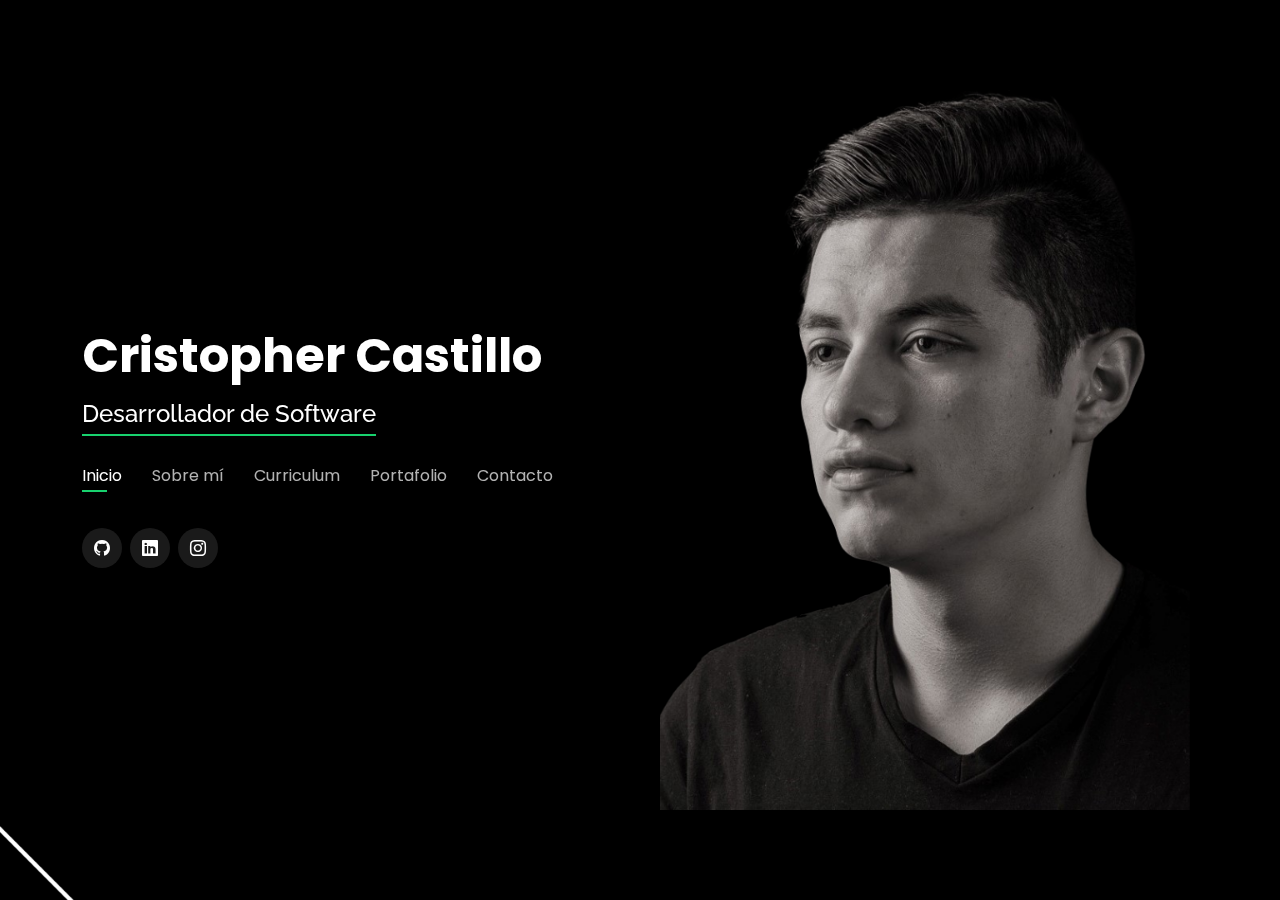
==== index.html @ c27be72d "Subir Archivos" ====
<!DOCTYPE html>
<html lang="en">

<head>
  <meta charset="utf-8">
  <meta content="width=device-width, initial-scale=1.0" name="viewport">

  <title>Cristopher Castillo</title>
  <meta content="" name="description">
  <meta content="" name="keywords">

  <!-- Favicons -->
  <link href="assets/img/portafolio.png" rel="icon">
  <link href="assets/img/apple-touch-icon.png" rel="apple-touch-icon">

  <!-- Google Fonts -->
  <link href="https://fonts.googleapis.com/css?family=Open+Sans:300,300i,400,400i,600,600i,700,700i|Raleway:300,300i,400,400i,500,500i,600,600i,700,700i|Poppins:300,300i,400,400i,500,500i,600,600i,700,700i" rel="stylesheet">

  <!-- Vendor CSS Files -->
  <link href="assets/vendor/bootstrap/css/bootstrap.min.css" rel="stylesheet">
  <link href="assets/vendor/bootstrap-icons/bootstrap-icons.css" rel="stylesheet">
  <link href="assets/vendor/boxicons/css/boxicons.min.css" rel="stylesheet">
  <link href="assets/vendor/glightbox/css/glightbox.min.css" rel="stylesheet">
  <link href="assets/vendor/remixicon/remixicon.css" rel="stylesheet">
  <link href="assets/vendor/swiper/swiper-bundle.min.css" rel="stylesheet">

  <!-- Template Main CSS File -->
  <link href="assets/css/style.css" rel="stylesheet">

</head>

<body>

  <!-- ======= Header ======= -->
  <header id="header">
    <div class="container">

      <h1><a href="index.html">Cristopher Castillo</a></h1>

      <h2><span>Desarrollador de Software</span></h2>

      <nav id="navbar" class="navbar">
        <ul>
          <li><a class="nav-link active" href="#header">Inicio</a></li>
          <li><a class="nav-link" href="#about">Sobre mí</a></li>
          <li><a class="nav-link" href="#resume">Curriculum</a></li>
          <li><a class="nav-link" href="#services">Portafolio</a></li>
          <li><a class="nav-link" href="#contact">Contacto</a></li>
        </ul>
        <i class="bi bi-list mobile-nav-toggle"></i>
      </nav><!-- .navbar -->

      <div class="social-links">
        <a href="https://github.com/Crisitow21" class="linkedin" target="_blank"><i class="bi bi-github"></i></a>
        <a href="https://www.linkedin.com/in/cristopher-castillo-0500ba196/" class="linkedin" target="_blank"><i class="bi bi-linkedin"></i></a>
        <a href="https://www.instagram.com/criiss_co/" class="instagram" target="_blank"><i class="bi bi-instagram"></i></a>
      </div>

    </div>
  </header><!-- End Header -->

  <!-- ======= About Section ======= -->
  <section id="about" class="about">

    <!-- ======= About Me ======= -->
    <div class="about-me container">

      <div class="section-title">
        <h2>Sobre mi</h2>
        <p>Acerca de mi:</p>
      </div>

      <div class="row">
        <div class="col-lg-4" data-aos="fade-right">
          <img src="assets/img/me.png" class="img-fluid" alt="">
        </div>
        <div class="col-lg-8 pt-4 pt-lg-0 content" data-aos="fade-left">
          <h3>Web Developer</h3>
          <p class="fst-italic">
            Estoy cursando mis estudios superiores como Desarrollador de Software, a la par de adquirir experiencia laboral contemporáneamente con mis estudios.
          </p>
          <div class="row">
            <div class="col-lg-6">
              <ul>
                <li><i class="bi bi-chevron-right"></i> <strong>Fecha de Nacimiento:</strong> <span>10 nov 2000</span></li>
                <li><i class="bi bi-chevron-right"></i> <strong>Ciudad:</strong> <span>Quito, Ecuador</span></li>
                <li><i class="bi bi-chevron-right"></i> <strong>Edad:</strong> <span>21</span></li>
                <li><i class="bi bi-chevron-right"></i> <strong>Titulo:</strong> <span>Tecnólogo</span></li>
              </ul>
            </div>
            <div class="col-lg-6">
              <ul>
                <li><i class="bi bi-chevron-right"></i> <strong>Mail:</strong> <span>criscastillow21@gmail.com</span></li>
                <li><i class="bi bi-chevron-right"></i> <strong>Disponibilidad:</strong> <span>Medio Tiempo</span></li>
              </ul>
            </div>
          </div>
          <p>

          </p>
        </div>
      </div>

    </div><!-- End About Me -->


    <!-- ======= Skills  ======= -->
    <div class="skills container">

      <div class="section-title">
        <h2>Habilidades</h2>
      </div>

      <div class="row skills-content">

        <div class="col-lg-6">

          <div class="progress">
            <span class="skill">HTML <i class="val">80%</i></span>
            <div class="progress-bar-wrap">
              <div class="progress-bar" role="progressbar" aria-valuenow="80" aria-valuemin="0" aria-valuemax="100"></div>
            </div>
          </div>

          <div class="progress">
            <span class="skill">CSS <i class="val">80%</i></span>
            <div class="progress-bar-wrap">
              <div class="progress-bar" role="progressbar" aria-valuenow="80" aria-valuemin="0" aria-valuemax="100"></div>
            </div>
          </div>

          <div class="progress">
            <span class="skill">JavaScript <i class="val">40%</i></span>
            <div class="progress-bar-wrap">
              <div class="progress-bar" role="progressbar" aria-valuenow="40" aria-valuemin="0" aria-valuemax="100"></div>
            </div>
          </div>

        </div>

        <div class="col-lg-6">

          <div class="progress">
            <span class="skill">PHP <i class="val">20%</i></span>
            <div class="progress-bar-wrap">
              <div class="progress-bar" role="progressbar" aria-valuenow="20" aria-valuemin="0" aria-valuemax="100"></div>
            </div>
          </div>

          <div class="progress">
            <span class="skill">Python<i class="val">30%</i></span>
            <div class="progress-bar-wrap">
              <div class="progress-bar" role="progressbar" aria-valuenow="30" aria-valuemin="0" aria-valuemax="100"></div>
            </div>
          </div>

          <div class="progress">
            <span class="skill">React<i class="val">10%</i></span>
            <div class="progress-bar-wrap">
              <div class="progress-bar" role="progressbar" aria-valuenow="10" aria-valuemin="0" aria-valuemax="100"></div>
            </div>
          </div>

        </div>

      </div>

    </div><!-- End Skills -->

    <!-- ======= Interests ======= -->
    <div class="interests container">

      <div class="section-title">
        <h2>Interests</h2>
      </div>

      <div class="row">
        <div class="col-lg-3 col-md-4">
          <div class="icon-box">
            <i class="ri-cellphone-fill" style="color: #ffbb2c;"></i>
            <h3>Tecnología</h3>
          </div>
        </div>
        <div class="col-lg-3 col-md-4 mt-4 mt-md-0">
          <div class="icon-box">
            <i class="ri-computer-fill" style="color: #5578ff;"></i>
            <h3>Mantenimiento PC</h3>
          </div>
        </div>
        <div class="col-lg-3 col-md-4 mt-4 mt-md-0">
          <div class="icon-box">
            <i class="ri-camera-line" style="color: #e80368;"></i>
            <h3>Fotografía</h3>
          </div>
        </div>
        <div class="col-lg-3 col-md-4 mt-4 mt-lg-0">
          <div class="icon-box">
            <i class="ri-paint-brush-line" style="color: #e361ff;"></i>
            <h3>Arte</h3>
          </div>
        </div>
        <div class="col-lg-3 col-md-4 mt-4">
          <div class="icon-box">
            <i class="ri-money-dollar-box-line" style="color: #47aeff;"></i>
            <h3>Economía</h3>
          </div>
        </div>
        <div class="col-lg-3 col-md-4 mt-4">
          <div class="icon-box">
            <i class="ri-account-box-line" style="color: #ffa76e;"></i>
            <h3>Contabilidad</h3>
          </div>
        </div>
        <div class="col-lg-3 col-md-4 mt-4">
          <div class="icon-box">
            <i class="ri-briefcase-3-line" style="color: #11dbcf;"></i>
            <h3>Política</h3>
          </div>
        </div>
        <div class="col-lg-3 col-md-4 mt-4">
          <div class="icon-box">
            <i class="ri-music-line" style="color: #969696;"></i>
            <h3>Música</h3>
          </div>
        </div>
      </div>

    </div><!-- End Interests -->

  </section><!-- End About Section -->

  <!-- ======= Resume Section ======= -->
  <section id="resume" class="resume">
    <div class="container">

      <div class="section-title">
        <h2>Curriculum</h2>
        <p>Revisa mi curriculum</p>
      </div>

      <div class="row">
        <div class="col-lg-6">
          <h3 class="resume-title">Resumen</h3>
          <div class="resume-item pb-0">
            <h4>Front End</h4>
            <p><em>Responsable de definir la interfaz gráfica para hacerla atractiva al usuario, atrayendo tráfico al sitio.</em></p>
          </div>

          <h3 class="resume-title">Education</h3>
          <div class="resume-item">
            <h4>Tecnología en Desarrollo de Software</h4>
            <h5>2020 - Actualidad</h5>
            <p><em>Instituto Superior Para el Desarrollo</em></p>
            <p>Quito, Ecuador</p>
          </div>
          <div class="resume-item">
            <h4>Certificado de Inglés</h4>
            <h5>2019 - 2019</h5>
            <p><em>ULearn English School Dublin</em></p>
            <p>Dublín, Irlanda</p>
          </div>
          <div class="resume-item">
            <h4>JavaScript</h4>
            <h5>2021 - 2022</h5>
            <p><em>Udemy</em></p>
            <p>Virtual</p>
          </div>
        </div>
        <div class="col-lg-6">
          <h3 class="resume-title">Experiencia Profesional</h3>
          <div class="resume-item">
            <h4>Work Experience</h4>
            <h5>2019 - 2019</h5>
            <p>EVROS Tecnology Group</p>
            <p>
              <p><em>Dublín, Irlanda</em></p>
            <ul>
              <li>	Managed Services: Resolver problemas de los clientes</li>
              <li>	Digital Planet: Servicio de guardar información en la nube</li>
              <li>	Share Point & App Develpment: Programación de apps</li>
            </ul>
            </p>
          </div>
          <div class="resume-item">
            <h4>Desarrollador Front End</h4>
            <h5>2021 - 2021</h5>
            <p>PCnub</p>
            <p>
              <p><em>Quito, Ecuador</em></p>
            <ul>
              <li>React-CSS: Trabajo en Proyecto POS para restaurantes</li>
              <li>Laravel: Trabajo en Proyecto POS para restautantes</li>
              <li>C# Dedicado: a la conexión de APIs</li>
            </ul>
            </p>
          </div>
          <div class="resume-item">
            <h4>Desarrollador Front End</h4>
            <h5>2021 - 2021</h5>
            <p>GetSoft</p>
            <p>
              <p><em>Quito, Ecuador</em></p>
            <ul>
              <li>HTML: Reportes para clínicas, vistas para la página principal</li>
              <li>JavaScript: Funcionalidades de las páginas</li>
              <li>PHP: Muy básico para la conexión a bases de datos</li>
            </ul>
            </p>
          </div>
        </div>
      </div>

    </div>
  </section><!-- End Resume Section -->

  <!-- ======= Services Section ======= -->
  <section id="services" class="services">
    <div class="container">

      <div class="section-title">
        <h2>Portafolio</h2>
        <p>Mis Proyectos:</p>
      </div>

      <div class="row">
        <a href="calculadora/index.html" target="_blank" style="cursor: pointer;">
        <div class="col-lg-4 col-md-6 d-flex align-items-stretch">
          <div class="icon-box">
            <div class="icon"><i class="bx bxs-calculator"></i></div>
            <h4>Calculadora</h4>
            <p>Calculadora hecha con HTML, CSS y JAVASCRIPT</p>
          </div>
        </a>
        </div>

      </div>

    </div>
  </section><!-- End Services Section -->

  <!-- ======= Contact Section ======= -->
  <section id="contact" class="contact">
    <div class="container">

      <div class="section-title">
        <h2>Contacto</h2>
        <p>Contactame</p>
      </div>

      <div class="row mt-2">

        <div class="col-md-6 d-flex align-items-stretch">
          <div class="info-box">
            <i class="bx bx-envelope"></i>
            <h3>Mail</h3>
            <p>criscastillow21@gmail.com</p>
          </div>
        </div>

        <div class="col-md-6 mt-4 mt-md-0 d-flex align-items-stretch">
          <div class="info-box">
            <i class="bx bx-share-alt"></i>
            <h3>Social Profiles</h3>
            <div class="social-links">
              <a href="https://www.linkedin.com/in/cristopher-castillo-0500ba196/" class="linkedin" target="_blank"><i class="bi bi-linkedin"></i></a>
            </div>
          </div>
        </div>
      </div>

    </div>
  </section><!-- End Contact Section -->


  <!-- Vendor JS Files -->
  <script src="assets/vendor/purecounter/purecounter.js"></script>
  <script src="assets/vendor/bootstrap/js/bootstrap.bundle.min.js"></script>
  <script src="assets/vendor/glightbox/js/glightbox.min.js"></script>
  <script src="assets/vendor/isotope-layout/isotope.pkgd.min.js"></script>
  <script src="assets/vendor/swiper/swiper-bundle.min.js"></script>
  <script src="assets/vendor/waypoints/noframework.waypoints.js"></script>
  <script src="assets/vendor/php-email-form/validate.js"></script>

  <!-- Template Main JS File -->
  <script src="assets/js/main.js"></script>

</body>

</html>
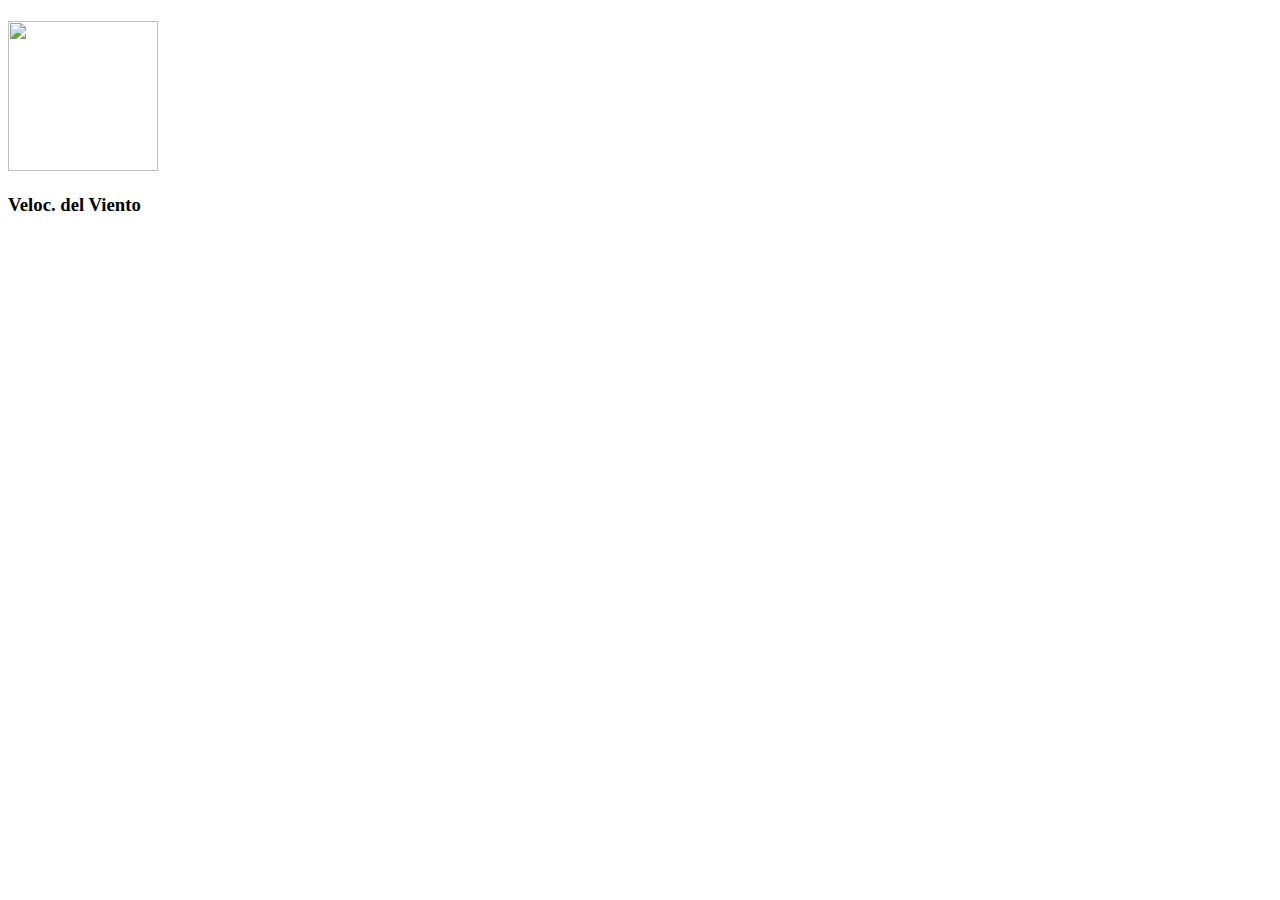
==== commit 054825f7: "AppClima" ====
--- a/index.html
+++ b/index.html
@@ -1,389 +1,28 @@
 <!DOCTYPE html>
 <html lang="en">
-
 <head>
-  <meta charset="utf-8">
-  <meta content="width=device-width, initial-scale=1.0" name="viewport">
-
-  <title>Cristopher Castillo</title>
-  <meta content="" name="description">
-  <meta content="" name="keywords">
-
-  <!-- Favicons -->
-  <link href="assets/img/portafolio.png" rel="icon">
-  <link href="assets/img/apple-touch-icon.png" rel="apple-touch-icon">
-
-  <!-- Google Fonts -->
-  <link href="https://fonts.googleapis.com/css?family=Open+Sans:300,300i,400,400i,600,600i,700,700i|Raleway:300,300i,400,400i,500,500i,600,600i,700,700i|Poppins:300,300i,400,400i,500,500i,600,600i,700,700i" rel="stylesheet">
-
-  <!-- Vendor CSS Files -->
-  <link href="assets/vendor/bootstrap/css/bootstrap.min.css" rel="stylesheet">
-  <link href="assets/vendor/bootstrap-icons/bootstrap-icons.css" rel="stylesheet">
-  <link href="assets/vendor/boxicons/css/boxicons.min.css" rel="stylesheet">
-  <link href="assets/vendor/glightbox/css/glightbox.min.css" rel="stylesheet">
-  <link href="assets/vendor/remixicon/remixicon.css" rel="stylesheet">
-  <link href="assets/vendor/swiper/swiper-bundle.min.css" rel="stylesheet">
-
-  <!-- Template Main CSS File -->
-  <link href="assets/css/style.css" rel="stylesheet">
-
+    <meta charset="UTF-8">
+    <meta http-equiv="X-UA-Compatible" content="IE=edge">
+    <meta name="viewport" content="width=device-width, initial-scale=1.0">
+    <title>CLIMA</title>
+    <link rel="stylesheet" href="style.css">
+    <link href="animated/day.svg" rel="icon">
 </head>
-
 <body>
-
-  <!-- ======= Header ======= -->
-  <header id="header">
-    <div class="container">
-
-      <h1><a href="index.html">Cristopher Castillo</a></h1>
-
-      <h2><span>Desarrollador de Software</span></h2>
-
-      <nav id="navbar" class="navbar">
-        <ul>
-          <li><a class="nav-link active" href="#header">Inicio</a></li>
-          <li><a class="nav-link" href="#about">Sobre mí</a></li>
-          <li><a class="nav-link" href="#resume">Curriculum</a></li>
-          <li><a class="nav-link" href="#services">Portafolio</a></li>
-          <li><a class="nav-link" href="#contact">Contacto</a></li>
-        </ul>
-        <i class="bi bi-list mobile-nav-toggle"></i>
-      </nav><!-- .navbar -->
-
-      <div class="social-links">
-        <a href="https://github.com/Crisitow21" class="linkedin" target="_blank"><i class="bi bi-github"></i></a>
-        <a href="https://www.linkedin.com/in/cristopher-castillo-0500ba196/" class="linkedin" target="_blank"><i class="bi bi-linkedin"></i></a>
-        <a href="https://www.instagram.com/criiss_co/" class="instagram" target="_blank"><i class="bi bi-instagram"></i></a>
-      </div>
-
+    <div id="contenedor">
+        <div id="caja1">
+            <h1 id="temperatura-valor"></h1>
+            <h1 id="temperatura-descripcion"></h1>
+        </div>
+        <div id="caja2">
+            <h2 id="ubicacion"></h2>
+            <img id="icono-animado" src="" alt="" width="150" height="150">
+        </div>
+        <div id="caja3">
+            <h3>Veloc. del Viento</h3>
+            <h1 id="viento-velocidad"></h1>
+        </div>
     </div>
-  </header><!-- End Header -->
-
-  <!-- ======= About Section ======= -->
-  <section id="about" class="about">
-
-    <!-- ======= About Me ======= -->
-    <div class="about-me container">
-
-      <div class="section-title">
-        <h2>Sobre mi</h2>
-        <p>Acerca de mi:</p>
-      </div>
-
-      <div class="row">
-        <div class="col-lg-4" data-aos="fade-right">
-          <img src="assets/img/me.png" class="img-fluid" alt="">
-        </div>
-        <div class="col-lg-8 pt-4 pt-lg-0 content" data-aos="fade-left">
-          <h3>Web Developer</h3>
-          <p class="fst-italic">
-            Estoy cursando mis estudios superiores como Desarrollador de Software, a la par de adquirir experiencia laboral contemporáneamente con mis estudios.
-          </p>
-          <div class="row">
-            <div class="col-lg-6">
-              <ul>
-                <li><i class="bi bi-chevron-right"></i> <strong>Fecha de Nacimiento:</strong> <span>10 nov 2000</span></li>
-                <li><i class="bi bi-chevron-right"></i> <strong>Ciudad:</strong> <span>Quito, Ecuador</span></li>
-                <li><i class="bi bi-chevron-right"></i> <strong>Edad:</strong> <span>21</span></li>
-                <li><i class="bi bi-chevron-right"></i> <strong>Titulo:</strong> <span>Tecnólogo</span></li>
-              </ul>
-            </div>
-            <div class="col-lg-6">
-              <ul>
-                <li><i class="bi bi-chevron-right"></i> <strong>Mail:</strong> <span>criscastillow21@gmail.com</span></li>
-                <li><i class="bi bi-chevron-right"></i> <strong>Disponibilidad:</strong> <span>Medio Tiempo</span></li>
-              </ul>
-            </div>
-          </div>
-          <p>
-
-          </p>
-        </div>
-      </div>
-
-    </div><!-- End About Me -->
-
-
-    <!-- ======= Skills  ======= -->
-    <div class="skills container">
-
-      <div class="section-title">
-        <h2>Habilidades</h2>
-      </div>
-
-      <div class="row skills-content">
-
-        <div class="col-lg-6">
-
-          <div class="progress">
-            <span class="skill">HTML <i class="val">80%</i></span>
-            <div class="progress-bar-wrap">
-              <div class="progress-bar" role="progressbar" aria-valuenow="80" aria-valuemin="0" aria-valuemax="100"></div>
-            </div>
-          </div>
-
-          <div class="progress">
-            <span class="skill">CSS <i class="val">80%</i></span>
-            <div class="progress-bar-wrap">
-              <div class="progress-bar" role="progressbar" aria-valuenow="80" aria-valuemin="0" aria-valuemax="100"></div>
-            </div>
-          </div>
-
-          <div class="progress">
-            <span class="skill">JavaScript <i class="val">40%</i></span>
-            <div class="progress-bar-wrap">
-              <div class="progress-bar" role="progressbar" aria-valuenow="40" aria-valuemin="0" aria-valuemax="100"></div>
-            </div>
-          </div>
-
-        </div>
-
-        <div class="col-lg-6">
-
-          <div class="progress">
-            <span class="skill">PHP <i class="val">20%</i></span>
-            <div class="progress-bar-wrap">
-              <div class="progress-bar" role="progressbar" aria-valuenow="20" aria-valuemin="0" aria-valuemax="100"></div>
-            </div>
-          </div>
-
-          <div class="progress">
-            <span class="skill">Python<i class="val">30%</i></span>
-            <div class="progress-bar-wrap">
-              <div class="progress-bar" role="progressbar" aria-valuenow="30" aria-valuemin="0" aria-valuemax="100"></div>
-            </div>
-          </div>
-
-          <div class="progress">
-            <span class="skill">React<i class="val">10%</i></span>
-            <div class="progress-bar-wrap">
-              <div class="progress-bar" role="progressbar" aria-valuenow="10" aria-valuemin="0" aria-valuemax="100"></div>
-            </div>
-          </div>
-
-        </div>
-
-      </div>
-
-    </div><!-- End Skills -->
-
-    <!-- ======= Interests ======= -->
-    <div class="interests container">
-
-      <div class="section-title">
-        <h2>Interests</h2>
-      </div>
-
-      <div class="row">
-        <div class="col-lg-3 col-md-4">
-          <div class="icon-box">
-            <i class="ri-cellphone-fill" style="color: #ffbb2c;"></i>
-            <h3>Tecnología</h3>
-          </div>
-        </div>
-        <div class="col-lg-3 col-md-4 mt-4 mt-md-0">
-          <div class="icon-box">
-            <i class="ri-computer-fill" style="color: #5578ff;"></i>
-            <h3>Mantenimiento PC</h3>
-          </div>
-        </div>
-        <div class="col-lg-3 col-md-4 mt-4 mt-md-0">
-          <div class="icon-box">
-            <i class="ri-camera-line" style="color: #e80368;"></i>
-            <h3>Fotografía</h3>
-          </div>
-        </div>
-        <div class="col-lg-3 col-md-4 mt-4 mt-lg-0">
-          <div class="icon-box">
-            <i class="ri-paint-brush-line" style="color: #e361ff;"></i>
-            <h3>Arte</h3>
-          </div>
-        </div>
-        <div class="col-lg-3 col-md-4 mt-4">
-          <div class="icon-box">
-            <i class="ri-money-dollar-box-line" style="color: #47aeff;"></i>
-            <h3>Economía</h3>
-          </div>
-        </div>
-        <div class="col-lg-3 col-md-4 mt-4">
-          <div class="icon-box">
-            <i class="ri-account-box-line" style="color: #ffa76e;"></i>
-            <h3>Contabilidad</h3>
-          </div>
-        </div>
-        <div class="col-lg-3 col-md-4 mt-4">
-          <div class="icon-box">
-            <i class="ri-briefcase-3-line" style="color: #11dbcf;"></i>
-            <h3>Política</h3>
-          </div>
-        </div>
-        <div class="col-lg-3 col-md-4 mt-4">
-          <div class="icon-box">
-            <i class="ri-music-line" style="color: #969696;"></i>
-            <h3>Música</h3>
-          </div>
-        </div>
-      </div>
-
-    </div><!-- End Interests -->
-
-  </section><!-- End About Section -->
-
-  <!-- ======= Resume Section ======= -->
-  <section id="resume" class="resume">
-    <div class="container">
-
-      <div class="section-title">
-        <h2>Curriculum</h2>
-        <p>Revisa mi curriculum</p>
-      </div>
-
-      <div class="row">
-        <div class="col-lg-6">
-          <h3 class="resume-title">Resumen</h3>
-          <div class="resume-item pb-0">
-            <h4>Front End</h4>
-            <p><em>Responsable de definir la interfaz gráfica para hacerla atractiva al usuario, atrayendo tráfico al sitio.</em></p>
-          </div>
-
-          <h3 class="resume-title">Education</h3>
-          <div class="resume-item">
-            <h4>Tecnología en Desarrollo de Software</h4>
-            <h5>2020 - Actualidad</h5>
-            <p><em>Instituto Superior Para el Desarrollo</em></p>
-            <p>Quito, Ecuador</p>
-          </div>
-          <div class="resume-item">
-            <h4>Certificado de Inglés</h4>
-            <h5>2019 - 2019</h5>
-            <p><em>ULearn English School Dublin</em></p>
-            <p>Dublín, Irlanda</p>
-          </div>
-          <div class="resume-item">
-            <h4>JavaScript</h4>
-            <h5>2021 - 2022</h5>
-            <p><em>Udemy</em></p>
-            <p>Virtual</p>
-          </div>
-        </div>
-        <div class="col-lg-6">
-          <h3 class="resume-title">Experiencia Profesional</h3>
-          <div class="resume-item">
-            <h4>Work Experience</h4>
-            <h5>2019 - 2019</h5>
-            <p>EVROS Tecnology Group</p>
-            <p>
-              <p><em>Dublín, Irlanda</em></p>
-            <ul>
-              <li>	Managed Services: Resolver problemas de los clientes</li>
-              <li>	Digital Planet: Servicio de guardar información en la nube</li>
-              <li>	Share Point & App Develpment: Programación de apps</li>
-            </ul>
-            </p>
-          </div>
-          <div class="resume-item">
-            <h4>Desarrollador Front End</h4>
-            <h5>2021 - 2021</h5>
-            <p>PCnub</p>
-            <p>
-              <p><em>Quito, Ecuador</em></p>
-            <ul>
-              <li>React-CSS: Trabajo en Proyecto POS para restaurantes</li>
-              <li>Laravel: Trabajo en Proyecto POS para restautantes</li>
-              <li>C# Dedicado: a la conexión de APIs</li>
-            </ul>
-            </p>
-          </div>
-          <div class="resume-item">
-            <h4>Desarrollador Front End</h4>
-            <h5>2021 - 2021</h5>
-            <p>GetSoft</p>
-            <p>
-              <p><em>Quito, Ecuador</em></p>
-            <ul>
-              <li>HTML: Reportes para clínicas, vistas para la página principal</li>
-              <li>JavaScript: Funcionalidades de las páginas</li>
-              <li>PHP: Muy básico para la conexión a bases de datos</li>
-            </ul>
-            </p>
-          </div>
-        </div>
-      </div>
-
-    </div>
-  </section><!-- End Resume Section -->
-
-  <!-- ======= Services Section ======= -->
-  <section id="services" class="services">
-    <div class="container">
-
-      <div class="section-title">
-        <h2>Portafolio</h2>
-        <p>Mis Proyectos:</p>
-      </div>
-
-      <div class="row">
-        <a href="calculadora/index.html" target="_blank" style="cursor: pointer;">
-        <div class="col-lg-4 col-md-6 d-flex align-items-stretch">
-          <div class="icon-box">
-            <div class="icon"><i class="bx bxs-calculator"></i></div>
-            <h4>Calculadora</h4>
-            <p>Calculadora hecha con HTML, CSS y JAVASCRIPT</p>
-          </div>
-        </a>
-        </div>
-
-      </div>
-
-    </div>
-  </section><!-- End Services Section -->
-
-  <!-- ======= Contact Section ======= -->
-  <section id="contact" class="contact">
-    <div class="container">
-
-      <div class="section-title">
-        <h2>Contacto</h2>
-        <p>Contactame</p>
-      </div>
-
-      <div class="row mt-2">
-
-        <div class="col-md-6 d-flex align-items-stretch">
-          <div class="info-box">
-            <i class="bx bx-envelope"></i>
-            <h3>Mail</h3>
-            <p>criscastillow21@gmail.com</p>
-          </div>
-        </div>
-
-        <div class="col-md-6 mt-4 mt-md-0 d-flex align-items-stretch">
-          <div class="info-box">
-            <i class="bx bx-share-alt"></i>
-            <h3>Social Profiles</h3>
-            <div class="social-links">
-              <a href="https://www.linkedin.com/in/cristopher-castillo-0500ba196/" class="linkedin" target="_blank"><i class="bi bi-linkedin"></i></a>
-            </div>
-          </div>
-        </div>
-      </div>
-
-    </div>
-  </section><!-- End Contact Section -->
-
-
-  <!-- Vendor JS Files -->
-  <script src="assets/vendor/purecounter/purecounter.js"></script>
-  <script src="assets/vendor/bootstrap/js/bootstrap.bundle.min.js"></script>
-  <script src="assets/vendor/glightbox/js/glightbox.min.js"></script>
-  <script src="assets/vendor/isotope-layout/isotope.pkgd.min.js"></script>
-  <script src="assets/vendor/swiper/swiper-bundle.min.js"></script>
-  <script src="assets/vendor/waypoints/noframework.waypoints.js"></script>
-  <script src="assets/vendor/php-email-form/validate.js"></script>
-
-  <!-- Template Main JS File -->
-  <script src="assets/js/main.js"></script>
-
+    <script src="app.js"></script>
 </body>
-
-</html>+</html>
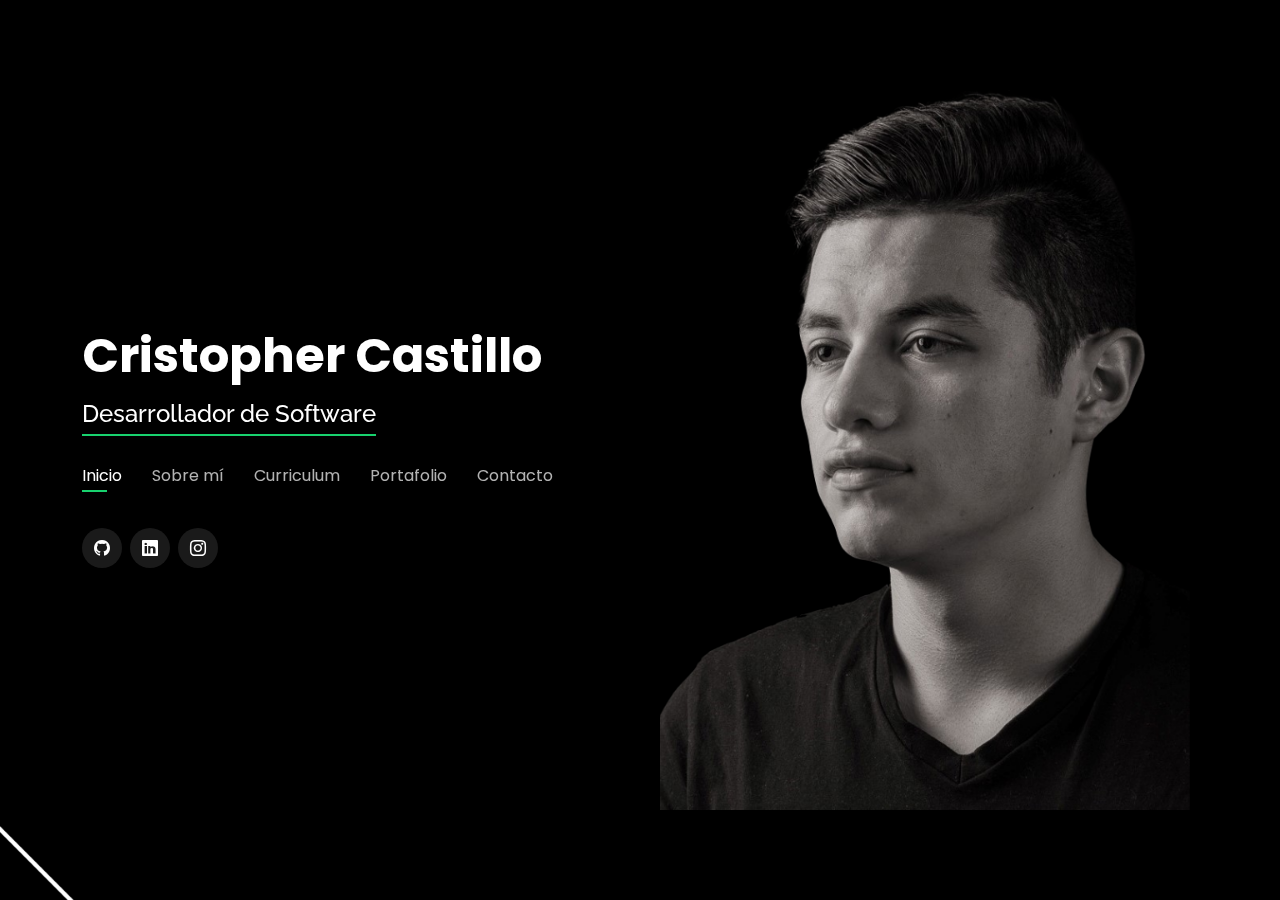
==== commit 64144340: "Clima" ====
--- a/index.html
+++ b/index.html
@@ -1,28 +1,413 @@
 <!DOCTYPE html>
 <html lang="en">
+
 <head>
-    <meta charset="UTF-8">
-    <meta http-equiv="X-UA-Compatible" content="IE=edge">
-    <meta name="viewport" content="width=device-width, initial-scale=1.0">
-    <title>CLIMA</title>
-    <link rel="stylesheet" href="style.css">
-    <link href="animated/day.svg" rel="icon">
+  <meta charset="utf-8">
+  <meta content="width=device-width, initial-scale=1.0" name="viewport">
+
+  <title>Cristopher Castillo</title>
+  <meta content="" name="description">
+  <meta content="" name="keywords">
+
+  <!-- Favicons -->
+  <link href="assets/img/portafolio.png" rel="icon">
+  <link href="assets/img/apple-touch-icon.png" rel="apple-touch-icon">
+
+  <!-- Google Fonts -->
+  <link
+    href="https://fonts.googleapis.com/css?family=Open+Sans:300,300i,400,400i,600,600i,700,700i|Raleway:300,300i,400,400i,500,500i,600,600i,700,700i|Poppins:300,300i,400,400i,500,500i,600,600i,700,700i"
+    rel="stylesheet">
+
+  <!-- Vendor CSS Files -->
+  <link href="assets/vendor/bootstrap/css/bootstrap.min.css" rel="stylesheet">
+  <link href="assets/vendor/bootstrap-icons/bootstrap-icons.css" rel="stylesheet">
+  <link href="assets/vendor/boxicons/css/boxicons.min.css" rel="stylesheet">
+  <link href="assets/vendor/glightbox/css/glightbox.min.css" rel="stylesheet">
+  <link href="assets/vendor/remixicon/remixicon.css" rel="stylesheet">
+  <link href="assets/vendor/swiper/swiper-bundle.min.css" rel="stylesheet">
+
+  <!-- Template Main CSS File -->
+  <link href="assets/css/style.css" rel="stylesheet">
+
 </head>
+
 <body>
-    <div id="contenedor">
-        <div id="caja1">
-            <h1 id="temperatura-valor"></h1>
-            <h1 id="temperatura-descripcion"></h1>
-        </div>
-        <div id="caja2">
-            <h2 id="ubicacion"></h2>
-            <img id="icono-animado" src="" alt="" width="150" height="150">
-        </div>
-        <div id="caja3">
-            <h3>Veloc. del Viento</h3>
-            <h1 id="viento-velocidad"></h1>
-        </div>
+
+  <!-- ======= Header ======= -->
+  <header id="header">
+    <div class="container">
+
+      <h1><a href="index.html">Cristopher Castillo</a></h1>
+
+      <h2><span>Desarrollador de Software</span></h2>
+
+      <nav id="navbar" class="navbar">
+        <ul>
+          <li><a class="nav-link active" href="#header">Inicio</a></li>
+          <li><a class="nav-link" href="#about">Sobre mí</a></li>
+          <li><a class="nav-link" href="#resume">Curriculum</a></li>
+          <li><a class="nav-link" href="#services">Portafolio</a></li>
+          <li><a class="nav-link" href="#contact">Contacto</a></li>
+        </ul>
+        <i class="bi bi-list mobile-nav-toggle"></i>
+      </nav><!-- .navbar -->
+
+      <div class="social-links">
+        <a href="https://github.com/Crisitow21" class="linkedin" target="_blank"><i class="bi bi-github"></i></a>
+        <a href="https://www.linkedin.com/in/cristopher-castillo-0500ba196/" class="linkedin" target="_blank"><i
+            class="bi bi-linkedin"></i></a>
+        <a href="https://www.instagram.com/criiss_co/" class="instagram" target="_blank"><i
+            class="bi bi-instagram"></i></a>
+      </div>
+
     </div>
-    <script src="app.js"></script>
+  </header><!-- End Header -->
+
+  <!-- ======= About Section ======= -->
+  <section id="about" class="about">
+
+    <!-- ======= About Me ======= -->
+    <div class="about-me container">
+
+      <div class="section-title">
+        <h2>Sobre mi</h2>
+        <p>Acerca de mi:</p>
+      </div>
+
+      <div class="row">
+        <div class="col-lg-4" data-aos="fade-right">
+          <img src="assets/img/me.png" class="img-fluid" alt="">
+        </div>
+        <div class="col-lg-8 pt-4 pt-lg-0 content" data-aos="fade-left">
+          <h3>Web Developer</h3>
+          <p class="fst-italic">
+            Estoy cursando mis estudios superiores como Desarrollador de Software, a la par de adquirir experiencia
+            laboral contemporáneamente con mis estudios.
+          </p>
+          <div class="row">
+            <div class="col-lg-6">
+              <ul>
+                <li><i class="bi bi-chevron-right"></i> <strong>Fecha de Nacimiento:</strong> <span>10 nov 2000</span>
+                </li>
+                <li><i class="bi bi-chevron-right"></i> <strong>Ciudad:</strong> <span>Quito, Ecuador</span></li>
+                <li><i class="bi bi-chevron-right"></i> <strong>Edad:</strong> <span>21</span></li>
+                <li><i class="bi bi-chevron-right"></i> <strong>Titulo:</strong> <span>Tecnólogo</span></li>
+              </ul>
+            </div>
+            <div class="col-lg-6">
+              <ul>
+                <li><i class="bi bi-chevron-right"></i> <strong>Mail:</strong> <span>criscastillow21@gmail.com</span>
+                </li>
+                <li><i class="bi bi-chevron-right"></i> <strong>Disponibilidad:</strong> <span>Medio Tiempo</span></li>
+              </ul>
+            </div>
+          </div>
+          <p>
+
+          </p>
+        </div>
+      </div>
+
+    </div><!-- End About Me -->
+
+
+    <!-- ======= Skills  ======= -->
+    <div class="skills container">
+
+      <div class="section-title">
+        <h2>Habilidades</h2>
+      </div>
+
+      <div class="row skills-content">
+
+        <div class="col-lg-6">
+
+          <div class="progress">
+            <span class="skill">HTML <i class="val">80%</i></span>
+            <div class="progress-bar-wrap">
+              <div class="progress-bar" role="progressbar" aria-valuenow="80" aria-valuemin="0" aria-valuemax="100">
+              </div>
+            </div>
+          </div>
+
+          <div class="progress">
+            <span class="skill">CSS <i class="val">80%</i></span>
+            <div class="progress-bar-wrap">
+              <div class="progress-bar" role="progressbar" aria-valuenow="80" aria-valuemin="0" aria-valuemax="100">
+              </div>
+            </div>
+          </div>
+
+          <div class="progress">
+            <span class="skill">JavaScript <i class="val">40%</i></span>
+            <div class="progress-bar-wrap">
+              <div class="progress-bar" role="progressbar" aria-valuenow="40" aria-valuemin="0" aria-valuemax="100">
+              </div>
+            </div>
+          </div>
+
+        </div>
+
+        <div class="col-lg-6">
+
+          <div class="progress">
+            <span class="skill">PHP <i class="val">20%</i></span>
+            <div class="progress-bar-wrap">
+              <div class="progress-bar" role="progressbar" aria-valuenow="20" aria-valuemin="0" aria-valuemax="100">
+              </div>
+            </div>
+          </div>
+
+          <div class="progress">
+            <span class="skill">Python<i class="val">30%</i></span>
+            <div class="progress-bar-wrap">
+              <div class="progress-bar" role="progressbar" aria-valuenow="30" aria-valuemin="0" aria-valuemax="100">
+              </div>
+            </div>
+          </div>
+
+          <div class="progress">
+            <span class="skill">React<i class="val">10%</i></span>
+            <div class="progress-bar-wrap">
+              <div class="progress-bar" role="progressbar" aria-valuenow="10" aria-valuemin="0" aria-valuemax="100">
+              </div>
+            </div>
+          </div>
+
+        </div>
+
+      </div>
+
+    </div><!-- End Skills -->
+
+    <!-- ======= Interests ======= -->
+    <div class="interests container">
+
+      <div class="section-title">
+        <h2>Intereses</h2>
+      </div>
+
+      <div class="row">
+        <div class="col-lg-3 col-md-4">
+          <div class="icon-box">
+            <i class="ri-cellphone-fill" style="color: #ffbb2c;"></i>
+            <h3>Tecnología</h3>
+          </div>
+        </div>
+        <div class="col-lg-3 col-md-4 mt-4 mt-md-0">
+          <div class="icon-box">
+            <i class="ri-computer-fill" style="color: #5578ff;"></i>
+            <h3>Mantenimiento PC</h3>
+          </div>
+        </div>
+        <div class="col-lg-3 col-md-4 mt-4 mt-md-0">
+          <div class="icon-box">
+            <i class="ri-camera-line" style="color: #e80368;"></i>
+            <h3>Fotografía</h3>
+          </div>
+        </div>
+        <div class="col-lg-3 col-md-4 mt-4 mt-lg-0">
+          <div class="icon-box">
+            <i class="ri-paint-brush-line" style="color: #e361ff;"></i>
+            <h3>Arte</h3>
+          </div>
+        </div>
+        <div class="col-lg-3 col-md-4 mt-4">
+          <div class="icon-box">
+            <i class="ri-money-dollar-box-line" style="color: #47aeff;"></i>
+            <h3>Economía</h3>
+          </div>
+        </div>
+        <div class="col-lg-3 col-md-4 mt-4">
+          <div class="icon-box">
+            <i class="ri-account-box-line" style="color: #ffa76e;"></i>
+            <h3>Contabilidad</h3>
+          </div>
+        </div>
+        <div class="col-lg-3 col-md-4 mt-4">
+          <div class="icon-box">
+            <i class="ri-briefcase-3-line" style="color: #11dbcf;"></i>
+            <h3>Política</h3>
+          </div>
+        </div>
+        <div class="col-lg-3 col-md-4 mt-4">
+          <div class="icon-box">
+            <i class="ri-music-line" style="color: #969696;"></i>
+            <h3>Música</h3>
+          </div>
+        </div>
+      </div>
+
+    </div><!-- End Interests -->
+
+  </section><!-- End About Section -->
+
+  <!-- ======= Resume Section ======= -->
+  <section id="resume" class="resume">
+    <div class="container">
+
+      <div class="section-title">
+        <h2>Curriculum</h2>
+        <p>Revisa mi curriculum</p>
+      </div>
+
+      <div class="row">
+        <div class="col-lg-6">
+          <h3 class="resume-title">Resumen</h3>
+          <div class="resume-item pb-0">
+            <h4>Front End</h4>
+            <p><em>Responsable de definir la interfaz gráfica para hacerla atractiva al usuario, atrayendo tráfico al
+                sitio.</em></p>
+          </div>
+
+          <h3 class="resume-title">Education</h3>
+          <div class="resume-item">
+            <h4>Tecnología en Desarrollo de Software</h4>
+            <h5>2020 - Actualidad</h5>
+            <p><em>Instituto Superior Para el Desarrollo</em></p>
+            <p>Quito, Ecuador</p>
+          </div>
+          <div class="resume-item">
+            <h4>Certificado de Inglés</h4>
+            <h5>2019 - 2019</h5>
+            <p><em>ULearn English School Dublin</em></p>
+            <p>Dublín, Irlanda</p>
+          </div>
+          <div class="resume-item">
+            <h4>JavaScript</h4>
+            <h5>2021 - 2022</h5>
+            <p><em>Udemy</em></p>
+            <p>Virtual</p>
+          </div>
+        </div>
+        <div class="col-lg-6">
+          <h3 class="resume-title">Experiencia Profesional</h3>
+          <div class="resume-item">
+            <h4>Work Experience</h4>
+            <h5>2019 - 2019</h5>
+            <p>EVROS Tecnology Group</p>
+            <p>
+            <p><em>Dublín, Irlanda</em></p>
+            <ul>
+              <li> Managed Services: Resolver problemas de los clientes</li>
+              <li> Digital Planet: Servicio de guardar información en la nube</li>
+              <li> Share Point & App Develpment: Programación de apps</li>
+            </ul>
+            </p>
+          </div>
+          <div class="resume-item">
+            <h4>Desarrollador Front End</h4>
+            <h5>2021 - 2021</h5>
+            <p>PCnub</p>
+            <p>
+            <p><em>Quito, Ecuador</em></p>
+            <ul>
+              <li>React-CSS: Trabajo en Proyecto POS para restaurantes</li>
+              <li>Laravel: Trabajo en Proyecto POS para restautantes</li>
+              <li>C# Dedicado: a la conexión de APIs</li>
+            </ul>
+            </p>
+          </div>
+          <div class="resume-item">
+            <h4>Desarrollador Front End</h4>
+            <h5>2021 - 2021</h5>
+            <p>GetSoft</p>
+            <p>
+            <p><em>Quito, Ecuador</em></p>
+            <ul>
+              <li>HTML: Reportes para clínicas, vistas para la página principal</li>
+              <li>JavaScript: Funcionalidades de las páginas</li>
+              <li>PHP: Muy básico para la conexión a bases de datos</li>
+            </ul>
+            </p>
+          </div>
+        </div>
+      </div>
+
+    </div>
+  </section><!-- End Resume Section -->
+
+  <!-- ======= Services Section ======= -->
+  <section id="services" class="services">
+    <div class="container">
+
+      <div class="section-title">
+        <h2>Portafolio</h2>
+        <p>Mis Proyectos:</p>
+      </div>
+
+      <div class="row">
+        <div class="col-lg-4 col-md-6 d-flex align-items-stretch">
+          <a href="calculadora/index.html" target="_blank" style="cursor: pointer;">
+            <div class="icon-box">
+              <div class="icon"><i class="bx bxl-dribbble"></i></div>
+              <h4>CALCULADORA</h4>
+              <p>Calculadora hecha con HTML, CSS y JAVASCRIPT</p>
+            </div>
+          </a>
+        </div>
+
+        <div class="col-lg-4 col-md-6 d-flex align-items-stretch mt-4 mt-md-0">
+          <a href="Clima/index.html" target="_blank" style="cursor: pointer;">
+            <div class="icon-box">
+              <div class="icon"><i class="bx bx-file"></i></div>
+              <h4>CLIMA</h4>
+              <p>Visor del Clima en Tiempo Real, hecha con HTML, CSS y JAVASCRIPT</p>
+            </div>
+          </a>
+        </div>
+      </div>
+
+    </div>
+  </section><!-- End Services Section -->
+
+  <!-- ======= Contact Section ======= -->
+  <section id="contact" class="contact">
+    <div class="container">
+
+      <div class="section-title">
+        <h2>Contacto</h2>
+        <p>Contactame</p>
+      </div>
+
+      <div class="row mt-2">
+
+        <div class="col-md-6 d-flex align-items-stretch">
+          <div class="info-box">
+            <i class="bx bx-envelope"></i>
+            <h3>Mail</h3>
+            <p>criscastillow21@gmail.com</p>
+          </div>
+        </div>
+
+        <div class="col-md-6 mt-4 mt-md-0 d-flex align-items-stretch">
+          <div class="info-box">
+            <i class="bx bx-share-alt"></i>
+            <h3>Social Profiles</h3>
+            <div class="social-links">
+              <a href="https://www.linkedin.com/in/cristopher-castillo-0500ba196/" class="linkedin" target="_blank"><i
+                  class="bi bi-linkedin"></i></a>
+            </div>
+          </div>
+        </div>
+      </div>
+
+    </div>
+  </section><!-- End Contact Section -->
+
+
+  <!-- Vendor JS Files -->
+  <script src="assets/vendor/purecounter/purecounter.js"></script>
+  <script src="assets/vendor/bootstrap/js/bootstrap.bundle.min.js"></script>
+  <script src="assets/vendor/glightbox/js/glightbox.min.js"></script>
+  <script src="assets/vendor/isotope-layout/isotope.pkgd.min.js"></script>
+  <script src="assets/vendor/swiper/swiper-bundle.min.js"></script>
+  <script src="assets/vendor/waypoints/noframework.waypoints.js"></script>
+  <script src="assets/vendor/php-email-form/validate.js"></script>
+
+  <!-- Template Main JS File -->
+  <script src="assets/js/main.js"></script>
+
 </body>
+
 </html>
